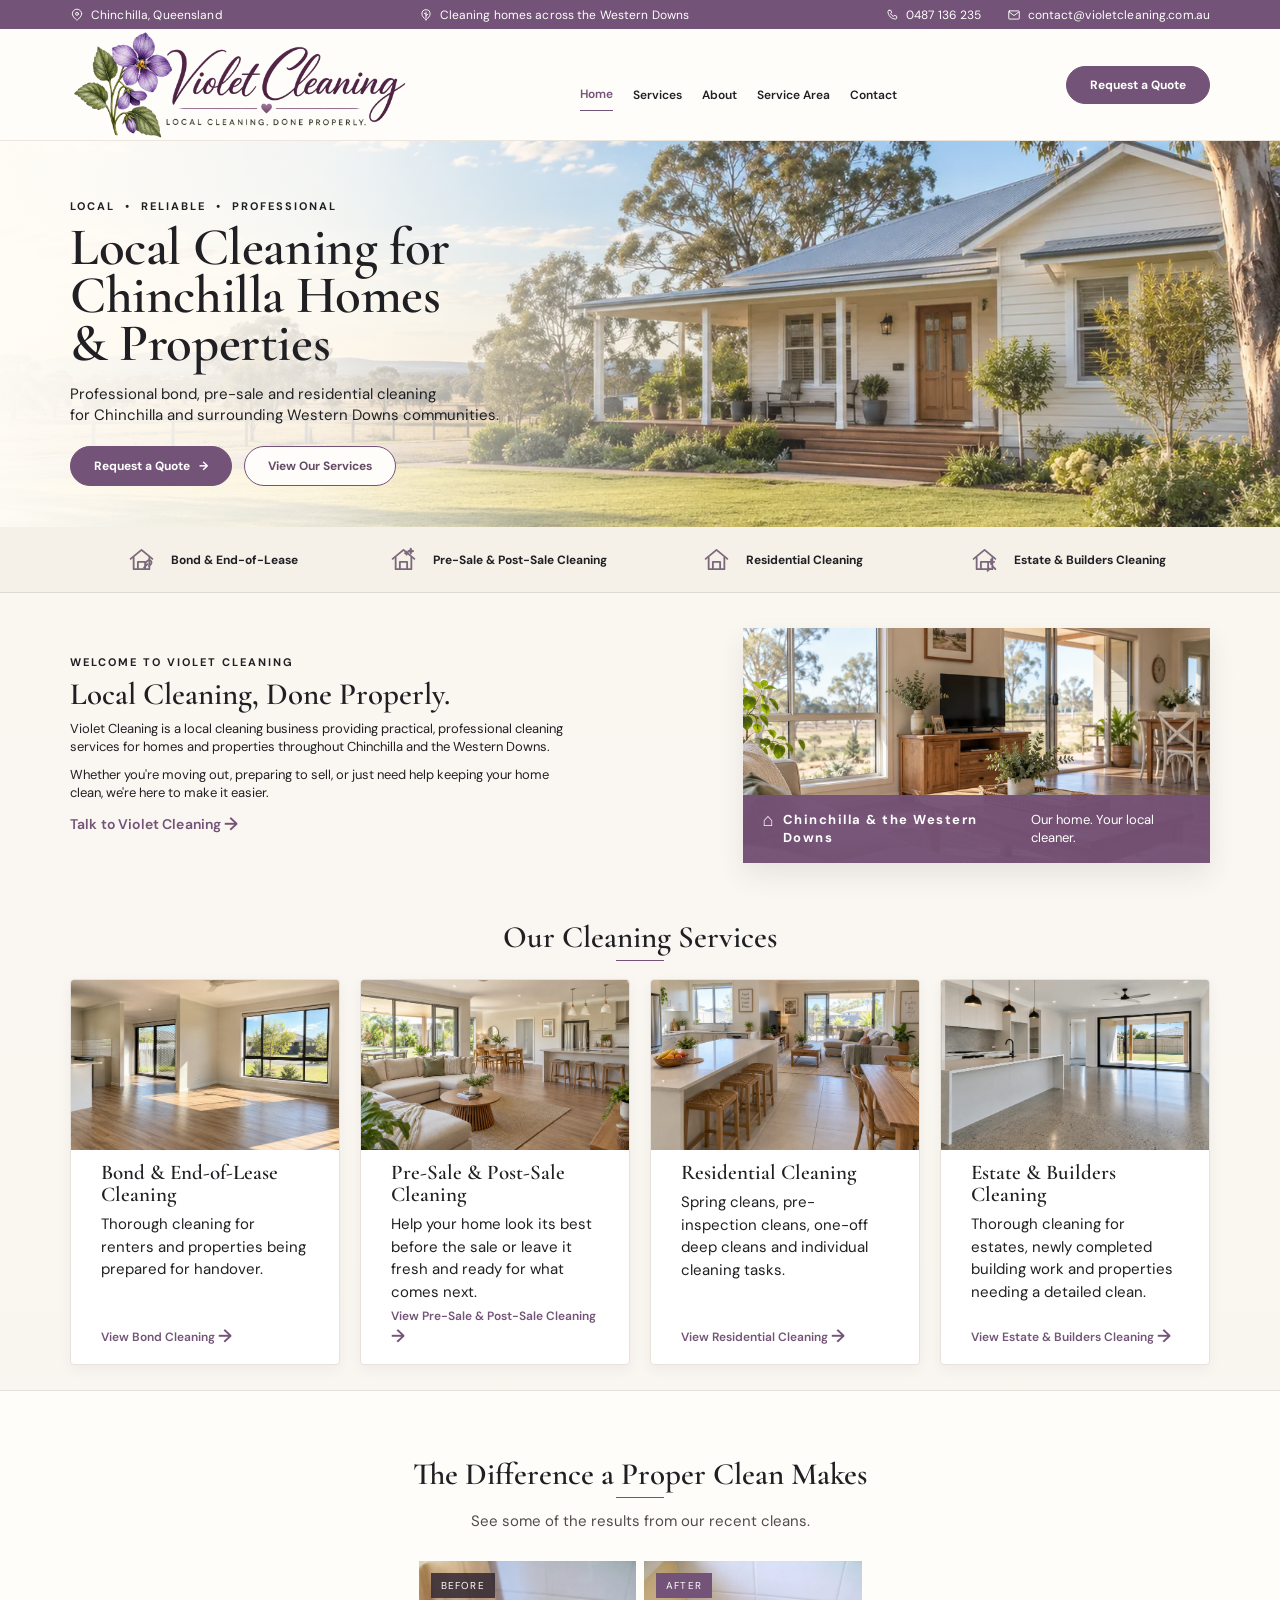
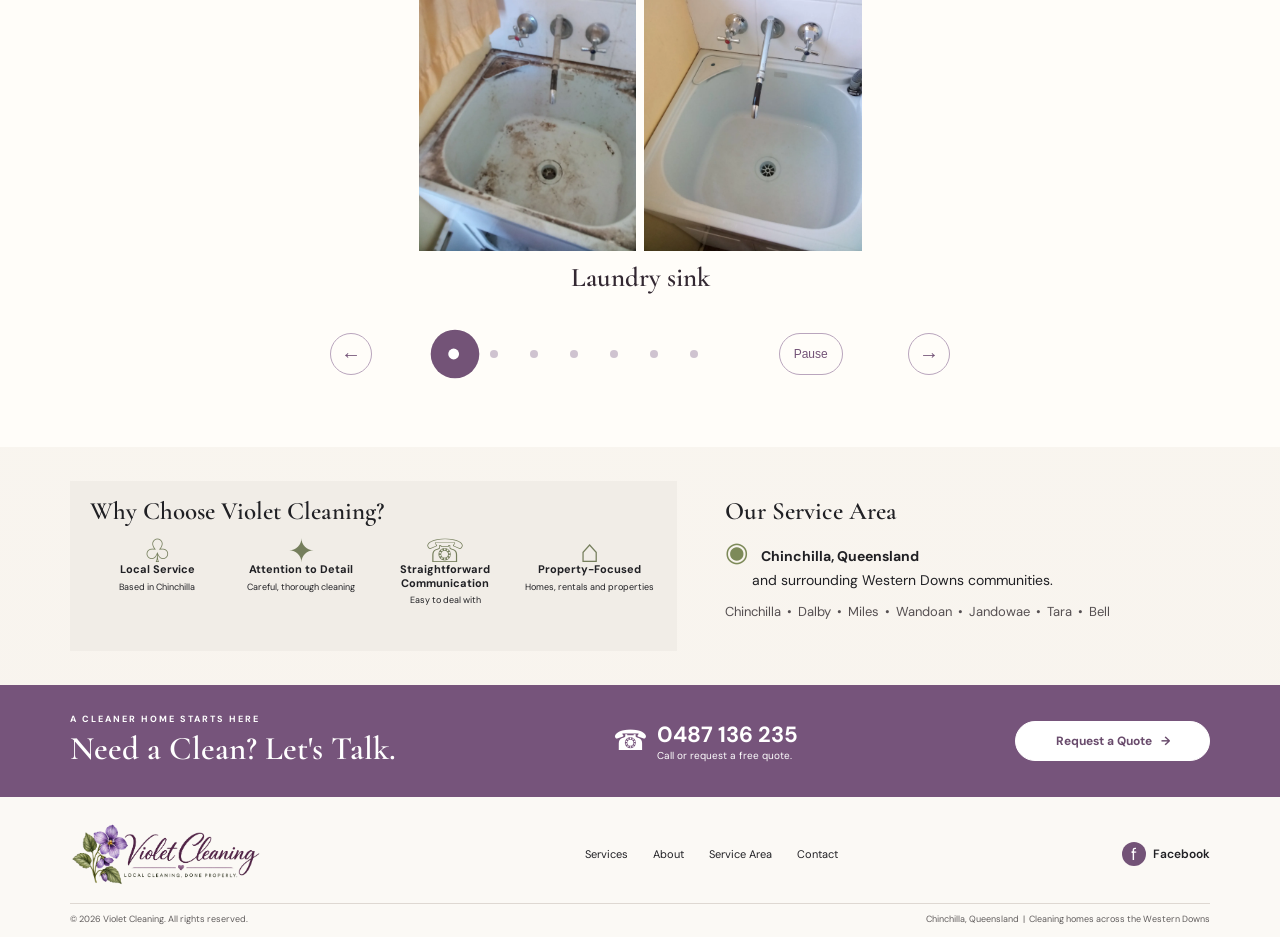
==== index.html @ fcc9d330 "refactor: clean up shared CSS and normalize navigation" ====
<!doctype html>
<html lang="en">
<head>
  <meta charset="UTF-8">
  <meta name="viewport" content="width=device-width, initial-scale=1.0">
  <meta name="description" content="Violet Cleaning provides practical, professional cleaning for homes and properties throughout Chinchilla and the Western Downs.">
  <title>Violet Cleaning | Local Cleaning, Done Properly</title>
  <meta property="og:type" content="website">
  <meta property="og:title" content="Violet Cleaning | Local Cleaning, Done Properly">
  <meta property="og:description" content="Violet Cleaning provides practical, professional cleaning for homes and properties throughout Chinchilla and the Western Downs.">
  <link rel="canonical" href="https://violetcleaning.com.au/">
  <meta property="og:url" content="https://violetcleaning.com.au/">
  <meta property="og:image" content="https://violetcleaning.com.au/hero-home.webp">
  <meta name="twitter:card" content="summary_large_image">
  <meta name="twitter:title" content="Violet Cleaning | Local Cleaning, Done Properly">
  <meta name="twitter:description" content="Violet Cleaning provides practical, professional cleaning for homes and properties throughout Chinchilla and the Western Downs.">
  <meta name="twitter:image" content="https://violetcleaning.com.au/hero-home.webp">
  <link rel="icon" href="favicon.ico?v=1" sizes="any">
  <link rel="icon" type="image/png" sizes="32x32" href="favicon-32x32.png?v=1">
  <link rel="icon" type="image/png" sizes="16x16" href="favicon-16x16.png?v=1">
  <link rel="apple-touch-icon" sizes="180x180" href="apple-touch-icon.png?v=1">
  <link rel="manifest" href="site.webmanifest?v=1">
  <meta name="theme-color" content="#735377">
  <link rel="preconnect" href="https://fonts.googleapis.com">
  <link rel="preconnect" href="https://fonts.gstatic.com" crossorigin>
  <link href="https://fonts.googleapis.com/css2?family=Cormorant+Garamond:wght@600&family=DM+Sans:wght@400;500;600;700&display=swap" rel="stylesheet">
  <link rel="preload" as="image" href="hero-home.webp" type="image/webp" fetchpriority="high">
  <link rel="stylesheet" href="style.css?v=32">
</head>
<body>
  <div class="utility-bar">
    <div class="container utility-inner">
      <span class="utility-item"><svg aria-hidden="true" viewBox="0 0 24 24"><path d="M20 10c0 5-8 11-8 11S4 15 4 10a8 8 0 1 1 16 0Z"/><circle cx="12" cy="10" r="2.5"/></svg>Chinchilla, Queensland</span>
      <span class="utility-middle utility-item"><svg aria-hidden="true" viewBox="0 0 24 24"><path d="M12 20c-4-3-7-6-7-10a7 7 0 0 1 14 0c0 4-3 7-7 10Z"/><path d="M12 17V7M12 11 9 9M12 13l3-2"/></svg>Cleaning homes across the Western Downs</span>
      <div class="utility-contact"><a class="utility-item" href="tel:0487136235"><svg aria-hidden="true" viewBox="0 0 24 24"><path d="M7 4h3l1.5 4-2 1.5a14 14 0 0 0 5 5l1.5-2 4 1.5v3c0 1-1 2-2 2C10 18 6 14 5 6c0-1 1-2 2-2Z"/></svg>0487 136 235</a><a class="utility-item" href="mailto:contact@violetcleaning.com.au"><svg aria-hidden="true" viewBox="0 0 24 24"><rect x="3" y="5" width="18" height="14" rx="1"/><path d="m4 7 8 6 8-6"/></svg>contact@violetcleaning.com.au</a></div>
    </div>
  </div>

  <header class="site-header">
    <div class="container nav-wrap">
      <a class="brand" href="#top" aria-label="Violet Cleaning home">
        <img class="brand-logo" src="logo.png" alt="Violet Cleaning" width="2172" height="724">
      </a>
      <button class="menu-toggle" aria-label="Open menu" aria-expanded="false">☰</button>
      <nav class="nav-links" aria-label="Main navigation">
        <a class="active" href="#top">Home</a><a href="#services">Services</a><a href="#about">About</a><a href="#area">Service Area</a><a href="#contact">Contact</a>
        <a class="button button-small" href="https://form.jotform.com/262555036762056">Request a Quote</a>
      </nav>
    </div>
  </header>

  <main id="top">
    <section class="hero">
      <div class="hero-image"></div>
      <div class="container hero-content">
        <p class="eyebrow">LOCAL &nbsp;•&nbsp; RELIABLE &nbsp;•&nbsp; PROFESSIONAL</p>
        <h1>Local Cleaning for<br> Chinchilla Homes<br> &amp; Properties</h1>
        <p class="hero-copy">Professional bond, pre-sale and residential cleaning<br class="desktop-only"> for Chinchilla and surrounding Western Downs communities.</p>
        <div class="hero-actions"><a class="button" href="https://form.jotform.com/262555036762056">Request a Quote <span>→</span></a><a class="button button-outline" href="#services">View Our Services</a></div>
      </div>
    </section>

    <section class="service-strip" aria-label="Our specialties">
      <div class="container strip-grid"><span><svg aria-hidden="true" viewBox="0 0 24 24"><path d="M3 11.5 12 4l9 7.5"/><path d="M5.5 10.5V20h13v-9.5M9 20v-6h6v6"/><path d="m15.5 14.5 1.2-1.2a2 2 0 1 1 2.8 2.8l-1.2 1.2m-1.4-1.4-2.8 2.8"/></svg><b>Bond &amp; End-of-Lease</b></span><span><svg aria-hidden="true" viewBox="0 0 24 24"><path d="M3 11.5 12 4l9 7.5"/><path d="M5.5 10.5V20h13v-9.5M9 20v-6h6v6"/><path d="m18 3 .45 1.55L20 5l-1.55.45L18 7l-.45-1.55L16 5l1.55-.45L18 3ZM14.5 5.5l.3.95.95.3-.95.3-.3.95-.3-.95-.95-.3.95-.3.3-.95Z"/></svg><b>Pre-Sale &amp; Post-Sale Cleaning</b></span><span><svg aria-hidden="true" viewBox="0 0 24 24"><path d="M3 11.5 12 4l9 7.5"/><path d="M5.5 10.5V20h13v-9.5M9 20v-6h6v6"/></svg><b>Residential Cleaning</b></span><span><svg aria-hidden="true" viewBox="0 0 24 24"><path d="M3 11.5 12 4l9 7.5"/><path d="M5.5 10.5V20h13v-9.5M9 20v-6h6v6"/><path d="M15 14h5M17.5 12v4M19 18l2 2M16.5 19.5l-2 2"/></svg><b>Estate &amp; Builders Cleaning</b></span></div>
    </section>

    <section class="welcome" id="about">
      <div class="container welcome-grid">
        <div class="welcome-copy"><p class="eyebrow">WELCOME TO VIOLET CLEANING</p><h2>Local Cleaning, Done Properly.</h2><p>Violet Cleaning is a local cleaning business providing practical, professional cleaning services for homes and properties throughout Chinchilla and the Western Downs.</p><p>Whether you're moving out, preparing to sell, or just need help keeping your home clean, we're here to make it easier.</p><a class="text-link" href="#contact">Talk to Violet Cleaning <span>→</span></a></div>
        <div class="welcome-photo"><img src="welcome-home.webp" alt="Warm country home interior" width="1448" height="1086" loading="lazy" decoding="async"><div class="photo-caption"><strong><span class="caption-mark" aria-hidden="true">⌂</span><span>Chinchilla &amp; the Western Downs</span></strong><span>Our home. Your local cleaner.</span></div></div>
      </div>
    </section>

    <section class="services" id="services">
      <div class="container"><div class="section-heading"><h2>Our Cleaning Services</h2><span></span></div><div class="card-grid">
        <article class="service-card" id="bond"><a class="service-card-image" href="bond-cleaning.html"><img src="bond-cleaning.webp" alt="Clean bedroom interior" width="1448" height="1086" loading="lazy" decoding="async"></a><div class="card-body"><h3><a href="bond-cleaning.html">Bond &amp; End-of-Lease<br>Cleaning</a></h3><p>Thorough cleaning for renters and properties being prepared for handover.</p><a class="text-link" href="bond-cleaning.html">View Bond Cleaning <span>→</span></a></div></article>
        <article class="service-card" id="presale"><a class="service-card-image" href="pre-sale-cleaning.html"><img src="presale-cleaning.webp" alt="Bright kitchen interior" width="1448" height="1086" loading="lazy" decoding="async"></a><div class="card-body"><h3><a href="pre-sale-cleaning.html">Pre-Sale &amp; Post-Sale Cleaning</a></h3><p>Help your home look its best before the sale or leave it fresh and ready for what comes next.</p><a class="text-link" href="pre-sale-cleaning.html">View Pre-Sale &amp; Post-Sale Cleaning <span>→</span></a></div></article>
        <article class="service-card"><a class="service-card-image" href="residential-cleaning.html"><img src="residential-cleaning.webp" alt="Clean bathroom interior" width="1448" height="1086" loading="lazy" decoding="async"></a><div class="card-body"><h3><a href="residential-cleaning.html">Residential Cleaning</a></h3><p>Spring cleans, pre-inspection cleans, one-off deep cleans and individual cleaning tasks.</p><a class="text-link" href="residential-cleaning.html">View Residential Cleaning <span>→</span></a></div></article>
        <article class="service-card"><a class="service-card-image" href="estate-builders-cleaning.html"><img src="estate-builders-cleaning.webp" alt="Completed property exterior" width="1536" height="1024" loading="lazy" decoding="async"></a><div class="card-body"><h3><a href="estate-builders-cleaning.html">Estate &amp; Builders Cleaning</a></h3><p>Thorough cleaning for estates, newly completed building work and properties needing a detailed clean.</p><a class="text-link" href="estate-builders-cleaning.html">View Estate &amp; Builders Cleaning <span>→</span></a></div></article>
      </div></div>
    </section>

    <section class="results" id="results">
      <div class="container">
        <div class="section-heading results-heading"><h2>The Difference a Proper Clean Makes</h2><span></span></div>
        <p class="results-intro">See some of the results from our recent cleans.</p>
        <div class="results-carousel" aria-roledescription="carousel" aria-label="Cleaning before and after gallery">
          <div class="results-viewport">
            <div class="results-track">
              <article class="result-slide" id="gallery-slide-1" aria-roledescription="slide" aria-label="1 of 7">
                <div class="result-pair">
                  <figure class="result-photo"><span class="result-label">Before</span><img src="images/before1.webp" alt="Room before a detailed clean" width="1200" height="1600" decoding="async"></figure>
                  <figure class="result-photo"><span class="result-label result-label-after">After</span><img src="images/after1.webp" alt="Room after a detailed clean" width="1200" height="1600" decoding="async"></figure>
                </div>
                <div class="result-slide-caption"><h3>Laundry sink</h3></div>
              </article>
              <article class="result-slide" id="gallery-slide-2" aria-roledescription="slide" aria-label="2 of 7" hidden>
                <div class="result-pair">
                  <figure class="result-photo"><span class="result-label">Before</span><img src="images/before2.webp" alt="Room before a detailed clean" width="1200" height="1600" decoding="async"></figure>
                  <figure class="result-photo"><span class="result-label result-label-after">After</span><img src="images/after2.webp" alt="Room after a detailed clean" width="1200" height="1600" decoding="async"></figure>
                </div>
                <div class="result-slide-caption"><h3>Vinyl floor</h3></div>
              </article>
              <article class="result-slide" id="gallery-slide-3" aria-roledescription="slide" aria-label="3 of 7" hidden>
                <div class="result-pair">
                  <figure class="result-photo"><span class="result-label">Before</span><img src="images/before3.webp" alt="Property before a detailed clean" width="1200" height="1600" decoding="async"></figure>
                  <figure class="result-photo"><span class="result-label result-label-after">After</span><img src="images/after3.webp" alt="Property after a detailed clean" width="1200" height="1600" decoding="async"></figure>
                </div>
                <div class="result-slide-caption"><h3>Fridge space</h3></div>
              </article>
              <article class="result-slide" id="gallery-slide-4" aria-roledescription="slide" aria-label="4 of 7" hidden>
                <div class="result-pair">
                  <figure class="result-photo"><span class="result-label">Before</span><img src="images/before4.webp" alt="Property before a detailed clean" width="1200" height="1600" decoding="async"></figure>
                  <figure class="result-photo"><span class="result-label result-label-after">After</span><img src="images/after4.webp" alt="Property after a detailed clean" width="1200" height="1600" decoding="async"></figure>
                </div>
                <div class="result-slide-caption"><h3>Oven clean</h3></div>
              </article>
              <article class="result-slide" id="gallery-slide-5" aria-roledescription="slide" aria-label="5 of 7" hidden>
                <div class="result-pair">
                  <figure class="result-photo"><span class="result-label">Before</span><img src="images/before9.webp" alt="Room before a detailed clean" width="1200" height="1600" decoding="async"></figure>
                  <figure class="result-photo"><span class="result-label result-label-after">After</span><img src="images/after9.webp" alt="Room after a detailed clean" width="1200" height="1600" decoding="async"></figure>
                </div>
                <div class="result-slide-caption"><h3>Toilet clean</h3></div>
              </article>
              <article class="result-slide" id="gallery-slide-6" aria-roledescription="slide" aria-label="6 of 7" hidden>
                <div class="result-pair">
                  <figure class="result-photo"><span class="result-label">Before</span><img src="images/before10.webp" alt="Property before a detailed clean" width="1200" height="1600" decoding="async"></figure>
                  <figure class="result-photo"><span class="result-label result-label-after">After</span><img src="images/after10.webp" alt="Property after a detailed clean" width="1200" height="1600" decoding="async"></figure>
                </div>
                <div class="result-slide-caption"><h3>Fan clean</h3></div>
              </article>
              <article class="result-slide" id="gallery-slide-7" aria-roledescription="slide" aria-label="7 of 7" hidden>
                <div class="result-pair">
                  <figure class="result-photo"><span class="result-label">Before</span><img src="images/before11.webp" alt="Property before a detailed clean" width="1200" height="1600" decoding="async"></figure>
                  <figure class="result-photo"><span class="result-label result-label-after">After</span><img src="images/after11.webp" alt="Property after a detailed clean" width="1200" height="1600" decoding="async"></figure>
                </div>
                <div class="result-slide-caption"><h3>Bedroom door</h3></div>
              </article>
            </div>
          </div>
          <div class="results-controls">
            <button class="carousel-button carousel-prev" type="button" aria-label="Previous gallery slide">←</button>
            <div class="carousel-dots" aria-label="Choose gallery slide">
              <button class="carousel-dot is-active" type="button" aria-controls="gallery-slide-1" aria-label="Show slide 1"></button>
              <button class="carousel-dot" type="button" aria-controls="gallery-slide-2" aria-label="Show slide 2"></button>
              <button class="carousel-dot" type="button" aria-controls="gallery-slide-3" aria-label="Show slide 3"></button>
              <button class="carousel-dot" type="button" aria-controls="gallery-slide-4" aria-label="Show slide 4"></button>
              <button class="carousel-dot" type="button" aria-controls="gallery-slide-5" aria-label="Show slide 5"></button>
              <button class="carousel-dot" type="button" aria-controls="gallery-slide-6" aria-label="Show slide 6"></button>
              <button class="carousel-dot" type="button" aria-controls="gallery-slide-7" aria-label="Show slide 7"></button>
            </div>
            <button class="carousel-button carousel-pause" type="button" aria-label="Pause slideshow" aria-pressed="false">Pause</button>
            <button class="carousel-button carousel-next" type="button" aria-label="Next gallery slide">→</button>
          </div>
        </div>
      </div>
    </section>

    <section class="reasons" id="area"><div class="container reasons-grid"><div class="reason-box"><h2>Why Choose Violet Cleaning?</h2><div class="reason-items"><div><span>♧</span><b>Local Service</b><small>Based in Chinchilla</small></div><div><span>✦</span><b>Attention to Detail</b><small>Careful, thorough cleaning</small></div><div><span>☏</span><b>Straightforward<br>Communication</b><small>Easy to deal with</small></div><div><span>⌂</span><b>Property-Focused</b><small>Homes, rentals and properties</small></div></div></div><div class="area-box"><h2>Our Service Area</h2><p class="area-title">◉ &nbsp; <b>Chinchilla, Queensland</b><br><span>and surrounding Western Downs communities.</span></p><p class="towns">Chinchilla &nbsp;•&nbsp; Dalby &nbsp;•&nbsp; Miles &nbsp;•&nbsp; Wandoan &nbsp;•&nbsp; Jandowae &nbsp;•&nbsp; Tara &nbsp;•&nbsp; Bell</p></div></div></section>

    <section class="cta" id="contact"><div class="container cta-inner"><div><p class="eyebrow">A CLEANER HOME STARTS HERE</p><h2>Need a Clean? Let's Talk.</h2></div><a class="cta-phone" href="tel:0487136235">☎ <span><b>0487 136 235</b><small>Call or request a free quote.</small></span></a><a class="button button-light" href="https://form.jotform.com/262555036762056">Request a Quote &nbsp; →</a></div></section>
  </main>

  <footer><div class="container footer-inner"><a class="brand" href="#top"><img class="brand-logo" src="logo.png" alt="Violet Cleaning" width="2172" height="724"></a><div class="footer-links"><a href="#services">Services</a><a href="#about">About</a><a href="#area">Service Area</a><a href="#contact">Contact</a></div><a class="social" href="https://www.facebook.com/VioletCleaningQLD" target="_blank" rel="noopener noreferrer" aria-label="Facebook"><span aria-hidden="true">f</span><span>Facebook</span></a></div><div class="container copyright">© 2026 Violet Cleaning. All rights reserved.<span>Chinchilla, Queensland &nbsp;|&nbsp; Cleaning homes across the Western Downs</span></div></footer>
  <script src="script.js?v=32"></script>
  <script type="application/ld+json">
  {"@context":"https://schema.org","@type":"LocalBusiness","name":"Violet Cleaning","url":"https://violetcleaning.com.au/","telephone":"0487 136 235","email":"contact@violetcleaning.com.au","areaServed":["Chinchilla","Western Downs"],"sameAs":["https://www.facebook.com/VioletCleaningQLD"]}
  </script>
</body>
</html>
---- style.css ----
/* Refinement pass: keep the existing layout, but give its controls a clearer visual system. */
			.utility-item{display:inline-flex;align-items:center;gap:7px}.utility-item svg{width:14px;height:14px;fill:none;stroke:currentColor;stroke-width:1.6;stroke-linecap:round;stroke-linejoin:round;flex:none}.utility-contact{align-items:center}.service-strip{background:#f6f1e8}.strip-grid{height:68px}.strip-grid span{gap:12px}.strip-grid span svg{width:29px;height:29px;fill:none;stroke:#7b687d;stroke-width:1.45;stroke-linecap:round;stroke-linejoin:round;flex:none}.strip-grid span b{font-size:12px}.nav-links{margin-left:-18px;gap:20px}.nav-links a:not(.button){padding-left:2px;padding-right:2px}.hero-content{padding-top:55px}.hero h1{line-height:.91;margin-bottom:16px}.hero-copy{margin-bottom:20px}.hero-actions{gap:12px}.hero-actions .button,.nav-links .button-small{background:var(--plum);border-color:var(--plum);border-radius:30px}.hero-actions .button:hover,.nav-links .button-small:hover{background:#5f4263;color:#fff}.button{transition:transform .2s ease,background .2s ease,box-shadow .2s ease}.button:hover{transform:translateY(-1px);box-shadow:0 5px 12px #7353772e}
			@media(max-width:900px){.nav-links{margin-left:0;gap:0}.hero-content{padding-top:43px}.hero h1{line-height:.94;margin-bottom:15px}.hero-copy{margin-bottom:18px}.strip-grid{height:auto;padding:15px 0;gap:16px}.strip-grid span{gap:10px}.strip-grid span svg{width:27px;height:27px}}
			@media(max-width:480px){.utility-item svg{width:13px;height:13px}.strip-grid span svg{width:26px;height:26px}.strip-grid span b{font-size:11px}.hero-actions{flex-wrap:wrap}.hero-actions .button{min-height:44px}.hero-content{padding-top:40px}}
			.hero-image{background-image:linear-gradient(90deg,rgba(255,252,246,.98) 0%,rgba(255,252,246,.86) 33%,rgba(255,252,246,.12) 70%),url('hero-home.webp')!important}
			@media(max-width:900px){.hero-image{background-image:linear-gradient(180deg,rgba(255,252,246,.98) 0%,rgba(255,252,246,.72) 48%,rgba(255,252,246,.05) 90%),url('hero-home.webp')!important}}
		.brand-logo{display:block;width:340px;height:auto;max-height:none;object-fit:contain;object-position:left center}
		.site-header{height:126px!important}
		.footer-inner .brand-logo{width:190px;max-height:56px}
		@media(max-width:900px){.brand-logo{width:280px}.site-header{height:106px!important}.nav-links{top:106px!important}}
		@media(max-width:480px){.brand-logo{width:225px}.site-header{height:86px!important}.nav-links{top:86px!important}.footer-inner .brand-logo{width:165px}}
	.button:hover{color:#fff;background:#5f4263}
	.button.button-outline:hover{color:#654b67!important;background:#fff!important;border-color:#735377!important}
	.button.button-light:hover{color:#5f4263;background:#f3edf4;border-color:#f3edf4}
:root{--plum:#735377;--deep:#332832;--ink:#202024;--paper:#fbf8f3;--line:#ded8d2;--serif:'Cormorant Garamond',Georgia,serif;--sans:'DM Sans',Arial,sans-serif}*{box-sizing:border-box}html{scroll-behavior:smooth}body{margin:0;color:var(--ink);background:linear-gradient(180deg,#fbf8f3 0%,#f8f4ee 100%);font-family:var(--sans);font-size:15px}a{color:inherit;text-decoration:none}.container{width:min(1140px,calc(100% - 72px));margin:auto}.utility-bar{background:var(--plum);color:#fff;font-size:12px;letter-spacing:.01em}.utility-inner{height:29px;display:flex;align-items:center;justify-content:space-between}.utility-contact{display:flex;gap:25px}.site-header{height:73px;background:rgba(255,253,249,.97);position:relative;z-index:3;border-bottom:1px solid #ece5de}.nav-wrap{height:100%;display:flex;align-items:center;justify-content:space-between}.brand{display:flex;align-items:center;gap:10px}.brand strong{display:block;font:600 30px var(--serif);line-height:.85;white-space:nowrap}.brand small{display:block;font-size:8px;letter-spacing:1.5px;margin-top:8px;color:#5f5b5b}.nav-links{display:flex;align-items:center;gap:25px;font-size:12px;font-weight:600}.nav-links a:not(.button){padding:28px 0 8px}.nav-links .active{border-bottom:1px solid var(--plum);color:var(--plum)}.button{display:inline-flex;align-items:center;justify-content:center;gap:9px;background:var(--plum);border:1px solid var(--plum);border-radius:30px;color:white;font-weight:700;font-size:12px;padding:11px 23px;transition:transform .2s,background .2s,box-shadow .2s}.button:hover{transform:translateY(-2px);background:#5f4263;box-shadow:0 7px 18px #73537738}.button-small{padding:10px 23px!important;margin-left:3px}.button-outline{background:transparent;color:#654b67}.button-light{background:#fff;color:#694b6c;border-color:#fff}.menu-toggle{display:none;background:none;border:0;font-size:24px}.hero{height:386px;position:relative;overflow:hidden}.hero-image{position:absolute;inset:0;background:linear-gradient(90deg,rgba(255,252,246,.98) 0%,rgba(255,252,246,.86) 33%,rgba(255,252,246,.12) 70%),url('https://images.unsplash.com/photo-1600585154340-be6161a56a0c?auto=format&fit=crop&w=1800&q=90') center 57%/cover}.hero-content{position:relative;padding-top:58px}.eyebrow{font-weight:700;letter-spacing:2px;font-size:11px;margin:0 0 10px}.hero h1{font:600 57px/.95 var(--serif);margin:0 0 14px;letter-spacing:-.4px}.hero-copy{font-size:15px;line-height:1.4;margin:0 0 18px}.hero-actions{display:flex;gap:11px}.service-strip{background:#f2eee8;box-shadow:0 1px 0 #ded8d2}.strip-grid{height:65px;display:grid;grid-template-columns:repeat(4,1fr);align-items:center}.strip-grid span{display:flex;gap:15px;align-items:center;justify-content:center;font-size:12px}.strip-grid span:first-letter{font-size:25px}.welcome{padding:36px 0 19px}.welcome-grid{display:grid;grid-template-columns:75px 1fr 43%;gap:22px;align-items:center}.welcome-copy{max-width:500px}.welcome h2,.section-heading h2,.reasons h2{font:600 31px/1 var(--serif);margin:0 0 10px}.welcome-copy p:not(.eyebrow){line-height:1.4;margin:0 0 10px;font-size:13px}.text-link{font-size:12px;color:var(--plum);font-weight:600}.text-link span{font-size:18px;vertical-align:-1px}.welcome-photo{height:235px;position:relative;overflow:hidden;box-shadow:0 12px 25px #33283218}.welcome-photo img{width:100%;height:100%;object-fit:cover;transition:transform .6s}.welcome-photo:hover img{transform:scale(1.04)}.photo-caption{position:absolute;bottom:0;left:0;right:0;background:rgba(116,82,119,.95);color:white;padding:13px 25px;display:flex;align-items:center;gap:25px}.photo-caption strong{font-size:14px;letter-spacing:1.5px}.photo-caption span{font-size:12px}.services{padding:5px 0 25px}.section-heading{text-align:center;margin:0 0 18px}.section-heading h2{margin:0}.section-heading span{display:block;width:48px;height:1px;background:var(--plum);margin:7px auto}.card-grid{display:grid;grid-template-columns:repeat(3,1fr);gap:16px}.service-card{background:#fff;border:1px solid #e8e2dc;box-shadow:0 5px 14px #3328320d;border-radius:4px;overflow:hidden;transition:transform .25s,box-shadow .25s}.service-card:hover{transform:translateY(-5px);box-shadow:0 14px 26px #3328321c}.service-card img{width:100%;height:112px;object-fit:cover;display:block;transition:transform .5s}.service-card:hover img{transform:scale(1.04)}.card-body{padding:12px 30px 16px}.service-card h3{font:600 21px/1.05 var(--serif);margin:0 0 7px}.service-card p{font-size:12px;line-height:1.3;min-height:31px;margin:0 0 5px}.reasons{padding:22px 0}.reasons-grid{display:grid;grid-template-columns:1.2fr 1fr;gap:28px}.reason-box,.area-box{background:#f1ede7;padding:18px 20px}.reasons h2{font-size:25px}.reason-items{display:grid;grid-template-columns:repeat(4,1fr);text-align:center;gap:10px}.reason-items span{display:block;color:#757e5c;font-size:24px;height:29px}.reason-items b{display:block;font-size:11px;line-height:1.2}.reason-items small{display:block;font-size:9px;margin-top:4px}.area-box{background:transparent}.area-title{font-size:14px;line-height:1.35;margin:0 0 13px}.area-title:first-letter{color:#7d8a59;font-size:27px}.area-title span{margin-left:27px}.towns{font-size:11px;color:#554f51}.cta{background:linear-gradient(90deg,#76547bde,#76547bde),url('https://images.unsplash.com/photo-1490750967868-88aa4486c946?auto=format&fit=crop&w=1600&q=85') center/cover;color:white}.cta-inner{min-height:112px;display:flex;align-items:center;justify-content:space-between;gap:25px}.cta .eyebrow{font-size:9px;margin-bottom:4px}.cta h2{font:600 33px var(--serif);margin:0}.cta-phone{display:flex;align-items:center;gap:9px;font-size:28px}.cta-phone b{display:block;font-size:22px}.cta-phone small{display:block;font-size:10px}.cta .button-light{min-width:195px}footer{background:#fbf9f5;padding:25px 0 12px}.footer-inner{display:flex;align-items:center;justify-content:space-between}.footer-inner .brand strong{font-size:25px}.footer-links{display:flex;gap:25px;font-size:11px}.social{background:#2675d2;color:white;border-radius:50%;font-weight:bold;width:24px;height:24px;text-align:center;padding-top:3px;font-size:17px}.copyright{border-top:1px solid var(--line);margin-top:17px;padding-top:9px;font-size:9px;display:flex;justify-content:space-between;color:#615d5d}
@media(max-width:900px){.container{width:min(100% - 36px,620px)}.utility-middle,.utility-contact a:last-child{display:none}.site-header{height:66px}.nav-links{display:none;position:absolute;top:66px;left:0;right:0;background:#fff;flex-direction:column;align-items:stretch;padding:10px 25px 20px;gap:0;box-shadow:0 5px 10px #0001}.nav-links.open{display:flex}.nav-links a:not(.button){padding:12px 0;border-bottom:1px solid #eee}.nav-links .button{margin-top:12px}.menu-toggle{display:block}.hero{height:480px}.hero-image{background:linear-gradient(180deg,rgba(255,252,246,.98) 0%,rgba(255,252,246,.72) 48%,rgba(255,252,246,.05) 90%),url('https://images.unsplash.com/photo-1600585154340-be6161a56a0c?auto=format&fit=crop&w=1000&q=90') center/cover}.hero-content{padding-top:42px}.hero h1{font-size:48px}.strip-grid{height:auto;grid-template-columns:1fr 1fr;padding:13px 0;gap:14px}.strip-grid span{justify-content:flex-start}.welcome-grid{grid-template-columns:1fr;gap:13px}.welcome-photo{height:230px}.card-grid,.reasons-grid{grid-template-columns:1fr}.reason-items{gap:4px}.cta-inner{padding:20px 0;flex-wrap:wrap}.cta-inner>div:first-child{width:100%}.cta h2{font-size:30px}.footer-inner{align-items:flex-start;gap:20px;flex-wrap:wrap}.footer-links{order:3;width:100%;flex-wrap:wrap;gap:13px}.copyright{display:block;line-height:1.8}.copyright span{display:block}.desktop-only{display:none}}
	
	.button.button-outline:hover{color:#fff;background:#735377;border-color:#735377}
	
@media(max-width:480px){.brand strong{font-size:25px}.hero h1{font-size:43px}.hero{height:500px}.photo-caption{padding:11px 15px;gap:15px}.photo-caption strong{font-size:11px}.service-card img{height:150px}.card-body{padding:12px 20px 15px}.cta-phone{font-size:24px}.cta-phone b{font-size:19px}}
.service-strip{background:#f6f1e8}.nav-links{gap:20px}.hero h1{line-height:.91;margin-bottom:16px}.hero-copy{margin-bottom:20px}.hero-actions{gap:12px}.hero-actions .button,.nav-links .button-small{background:var(--plum);border-color:var(--plum);border-radius:30px}.hero-actions .button:hover,.nav-links .button-small:hover{background:#5f4263;color:#fff}.strip-grid span svg{width:29px;height:29px}

@media(min-width:601px) and (max-width:900px){.hero-image{background-size:auto 125%;background-position:center 20%!important}}
@media(max-width:480px){.strip-grid span svg{width:26px;height:26px}.strip-grid span b{font-size:11px}.hero-actions{flex-wrap:wrap}.hero-actions .button{min-height:44px}.hero-content{padding-top:40px}}
@media(max-width:600px){.hero-image{background-size:auto 150%;background-position:center top!important}}
@media(max-width:340px){.hero h1 br{display:none}}
@media(min-width:901px) and (max-width:1200px){.nav-links{gap:11px;font-size:10px}.nav-links a:not(.button){padding-left:0;padding-right:0}.nav-links .button-small{padding:9px 14px!important}.container{width:calc(100% - 40px)}}
@media(min-width:1101px){.nav-links{position:static;display:grid;grid-template-columns:minmax(0,1fr) repeat(5,max-content) minmax(0,1fr) max-content;align-items:center;gap:20px;flex:1;margin-left:20px;white-space:nowrap}.nav-links a:nth-child(1){grid-column:2}.nav-links a:nth-child(2){grid-column:3}.nav-links a:nth-child(3){grid-column:4}.nav-links a:nth-child(4){grid-column:5}.nav-links a:nth-child(5){grid-column:6}.nav-links .button-small{grid-column:8;margin-left:0}}
@media(min-width:1101px) and (max-width:1200px){.nav-links{gap:11px}}
.hero-actions .button-outline{background:transparent;color:#654b67;border-color:#735377}.hero-actions .button-outline:hover{background:#fff;color:#654b67;border-color:#735377}
@media(min-width:901px){.hero h1{font-size:53px}.hero-image{background-image:linear-gradient(90deg,rgba(255,252,246,.98) 0%,rgba(255,252,246,.84) 25%,rgba(255,252,246,.12) 58%),url('hero-home.webp')!important}.site-header{height:120px!important}}
@media(min-width:901px) and (max-width:1200px){.site-header{height:92px!important}.nav-links{top:92px!important}}
@media(min-width:1201px){.site-header{height:112px!important}}
.welcome{padding-bottom:54px}
.welcome-grid{grid-template-columns:minmax(0,1fr) 41%;gap:42px}
.welcome-photo{overflow:hidden}
.welcome-photo>img{display:block;width:100%;height:100%;object-fit:cover;object-position:center}
.photo-caption{padding:16px 20px;gap:18px}
.photo-caption strong{line-height:1.45}
.photo-caption strong{display:flex;align-items:flex-start;gap:8px;text-transform:none}
.photo-caption .caption-mark{font-size:18px;line-height:1.1;flex:none}
.photo-caption span{font-size:13px;line-height:1.4}
.welcome-copy .text-link{font-size:14px;font-weight:600;letter-spacing:.01em}
@media(max-width:900px){.welcome{padding-bottom:44px}.welcome-grid{grid-template-columns:1fr;gap:13px}.welcome-photo{height:230px}}
@media(max-width:480px){.photo-caption{padding:14px 16px;gap:16px}.photo-caption span{font-size:12px}}
.card-grid{grid-template-columns:repeat(4,minmax(0,1fr));grid-auto-rows:1fr;gap:20px;align-items:stretch}
.service-card{display:flex;flex-direction:column;height:100%;transition:transform .2s,box-shadow .2s}
.service-card:hover{transform:translateY(-2px);box-shadow:0 10px 24px #3328321c}
.service-card-image{display:block;width:100%;height:170px}.service-card-image img{display:block;width:100%;height:100%;object-fit:cover}
.service-card .card-body{display:flex;flex:1;flex-direction:column}
.service-card .card-body p{flex:1}
.service-card .card-body .text-link{margin-top:auto}
.results{padding:68px 0 72px;background:#fffdf9;border-top:1px solid #e7dfda}
.results-heading{margin-bottom:12px}
.results-intro{margin:0 0 28px;color:#514b4e;line-height:1.55;text-align:center}
.results-carousel{max-width:880px;margin:0 auto}
.results-viewport{overflow:hidden;height:350px}
.results-track{display:flex;align-items:flex-start;will-change:transform;transition:transform .65s cubic-bezier(.22,.61,.36,1)}
.result-slide{position:relative;flex:0 0 100%;min-width:0;padding:0 6px}
.result-pair{display:flex;justify-content:center;align-items:flex-start;gap:8px;height:290px}
.result-photo{position:relative;height:290px;max-width:calc(50% - 4px);margin:0;overflow:hidden;background:transparent}
.result-photo img{display:block;width:auto;height:100%;max-width:100%;object-fit:contain;transition:transform .5s ease}
.result-photo:hover img{transform:scale(1.01)}
.result-label{position:absolute;z-index:1;top:12px;left:12px;padding:6px 10px;background:rgba(51,40,50,.85);color:#fff;font-size:10px;letter-spacing:1.2px;text-transform:uppercase}
.result-label-after{background:var(--plum)}
.result-slide-caption{display:flex;align-items:baseline;justify-content:center;gap:18px;padding:13px 16px 12px;text-align:center}
.result-slide-caption h3{font:600 27px/1 var(--serif);color:var(--deep);margin:0}
.result-slide-caption span{color:#665d61;font-size:12px}
.results-controls{display:flex;align-items:center;justify-content:space-between;margin:22px auto 0;max-width:620px;gap:12px}
.carousel-button{display:inline-flex;align-items:center;justify-content:center;width:42px;height:42px;border:1px solid #b9a5bd;border-radius:50%;background:transparent;color:var(--plum);font-size:20px;cursor:pointer;transition:background .2s,color .2s,transform .2s}
.carousel-button:hover,.carousel-button:focus-visible{background:var(--plum);color:#fff;transform:translateY(-1px)}
.carousel-button:focus-visible,.carousel-dot:focus-visible{outline:2px solid var(--plum);outline-offset:3px}
.carousel-dots{display:flex;gap:4px;align-items:center}
.carousel-dot{width:36px;height:36px;padding:13px;border:0;border-radius:50%;background:transparent;cursor:pointer;position:relative}
.carousel-dot::before{content:'';display:block;width:8px;height:8px;border-radius:50%;background:#cfc3d0}
.carousel-dot.is-active{background:var(--plum);transform:scale(1.35)}
.carousel-dot.is-active::before{background:#fff}
.carousel-pause{width:auto;padding:0 14px;border-radius:22px;font-size:12px}
.service-page-hero{background:#f6f1e8;padding:70px 0 68px}.service-page-hero-inner{display:grid;grid-template-columns:minmax(0,1fr) 46%;align-items:center;gap:70px}.service-page-hero h1{font:600 62px/.9 var(--serif);letter-spacing:0;margin:0 0 20px;color:var(--deep)}.service-page-hero p:not(.eyebrow){max-width:510px;line-height:1.55;margin:0 0 25px}.service-page-hero img{display:block;width:100%;height:360px;object-fit:cover}.service-page-content{padding:76px 0}.service-page-grid{display:grid;grid-template-columns:minmax(0,1fr) 33%;gap:100px;align-items:start}.service-page-content h2{font:600 42px/1 var(--serif);margin:0 0 18px;color:var(--deep)}.service-page-content p:not(.eyebrow){max-width:620px;line-height:1.6;margin:0 0 14px}.service-page-note{border-top:1px solid var(--plum);padding-top:16px;display:flex;flex-direction:column;gap:10px;font-size:13px}.service-page-note strong{font:600 25px var(--serif);color:var(--deep);margin-bottom:5px}
.presale-scope-note{font-size:12px!important;line-height:1.5!important;margin:15px 0 0!important;color:#514b4e}
.residential-page .service-page-content{padding-top:62px;padding-bottom:62px}.residential-page .service-info-section{padding-top:54px;padding-bottom:54px}
.service-detail-section{padding:62px 0}.service-detail-soft{background:#f6f1e8}.service-detail-violet{background:#f1eaf2}.service-detail-grid{display:grid;grid-template-columns:minmax(0,1fr) 48%;gap:70px;align-items:start}.service-detail-grid h2,.service-info-section h2{font:600 42px/1 var(--serif);color:var(--deep);margin:0 0 17px}.service-detail-grid p:not(.eyebrow),.service-info-section p:not(.eyebrow){line-height:1.6;max-width:620px;margin:0 0 14px}.service-list{display:grid;grid-template-columns:1fr 1fr;gap:0 28px;margin:0;padding:0;list-style:none;border-top:1px solid #cfc3d0}.service-list li{padding:13px 0;border-bottom:1px solid #cfc3d0;font-size:13px}.service-list li::before{content:'→';color:var(--plum);font-weight:700;margin-right:9px}.service-info-section{padding:64px 0}.service-info-warm{background:#fbf8f3}.service-info-grid{display:grid;grid-template-columns:33% minmax(0,1fr);gap:100px;align-items:start}.service-info-reverse{grid-template-columns:33% minmax(0,1fr)}.service-info-reverse>div:last-child{grid-column:2}.service-info-reverse>.service-page-note{grid-column:1;grid-row:1}.service-detail-intro{max-width:700px;margin-bottom:26px}.service-pill-list{display:flex;flex-wrap:wrap;gap:10px}.service-pill-list span{border:1px solid #b9a5bd;padding:10px 16px;color:var(--deep);font-size:12px}.service-page-cta{margin-top:0}
.bond-page .service-page-content{padding:58px 0}.bond-page .service-detail-section{padding:52px 0}.bond-scope-note{font-size:12px!important;line-height:1.5!important;margin:15px 0 0!important;color:#514b4e}.bond-quote-section{background:#f1eaf2;padding:52px 0}.bond-quote-section h2{margin-bottom:26px}.bond-quote-steps{display:grid;grid-template-columns:repeat(3,1fr);gap:34px;border-top:1px solid #b9a5bd}.bond-quote-steps>div{padding-top:17px}.bond-quote-steps strong{display:block;color:var(--deep);font:600 22px/1.1 var(--serif);margin-bottom:10px}.bond-quote-steps p{font-size:13px;line-height:1.55;margin:0;max-width:280px}.bond-faq-grid{grid-template-columns:repeat(2,1fr);gap:26px 36px}.bond-page .service-page-cta{margin-top:0}
.bond-page .bond-intro-section{padding-top:48px;padding-bottom:48px}
@media(max-width:1100px){.card-grid{grid-template-columns:repeat(2,minmax(0,1fr))}}
@media(max-width:900px){.card-grid{grid-template-columns:1fr}.service-page-hero{padding:48px 0}.service-page-hero-inner{grid-template-columns:1fr;gap:35px}.service-page-hero h1{font-size:52px}.service-page-hero img{height:280px}.service-page-content{padding:48px 0}.service-page-grid,.service-detail-grid,.service-info-grid,.service-info-reverse{grid-template-columns:1fr;gap:35px}.service-info-reverse>div:last-child,.service-info-reverse>.service-page-note{grid-column:auto;grid-row:auto}.service-detail-section,.service-info-section{padding:48px 0}}
@media(max-width:900px){.results{padding:50px 0 54px}.result-pair{max-width:620px}}
@media(max-width:900px){.results-viewport{height:310px}.result-slide{flex-basis:100%;padding:0}.result-pair{height:240px;gap:5px}.result-photo{height:240px}}
@media(max-width:600px){.result-label{top:8px;left:8px;padding:5px 7px;font-size:9px}.result-slide-caption{display:block;padding:10px 12px}.result-slide-caption h3{font-size:24px;margin-bottom:4px}.results-controls{margin-top:18px;flex-wrap:wrap;justify-content:center}.carousel-prev{order:1}.carousel-pause{order:2}.carousel-next{order:3}.carousel-dots{order:4;flex-basis:100%;justify-content:center}}
@media(max-width:900px){.bond-page .service-page-content,.bond-page .service-detail-section,.bond-page .bond-quote-section{padding:42px 0}.bond-quote-steps,.bond-faq-grid{grid-template-columns:1fr;gap:22px}.bond-quote-steps>div{padding-top:14px}.bond-quote-steps strong{font-size:21px}}
@media(prefers-reduced-motion:reduce){html{scroll-behavior:auto}.results-track{transition:none}.carousel-button,.service-card,.result-photo img{transition:none}}
.service-card .card-body p{font-size:15px;line-height:1.5}.bond-faq-grid{grid-template-columns:minmax(0,760px);justify-content:start}.residential-phone-link{text-decoration:underline;text-underline-offset:2px}.hero-actions .button-outline{background:#fffdf9}.nav-links .button-small{white-space:nowrap}
@media(max-width:1100px) and (min-width:901px){.site-header{height:92px!important}.nav-links{display:none;position:absolute;top:92px;left:0;right:0;background:#fff;flex-direction:column;align-items:stretch;padding:10px 25px 20px;gap:0;box-shadow:0 5px 10px #0001}.nav-links.open{display:flex}.nav-links a:not(.button){padding:12px 0;border-bottom:1px solid #eee}.nav-links .button{margin-top:12px}.menu-toggle{display:block}.brand-logo{width:280px}}
@media(max-width:1100px) and (min-width:901px){.menu-toggle{display:block!important}.nav-links{display:none!important}.nav-links.open{display:flex!important}}
@media(max-width:900px){.reason-items{grid-template-columns:repeat(2,minmax(0,1fr));gap:14px}.reason-items b,.reason-items small{font-size:13px;line-height:1.35}.reason-items small{display:block}.bond-faq-grid{grid-template-columns:minmax(0,1fr)}}
.reasons{padding:34px 0}
.reason-items span{font-size:32px;line-height:1.1}
.towns{font-size:13px}
.cta{background:#76547b}
.cta-phone{color:inherit}
.footer-inner .brand-logo{width:230px;max-height:64px}
.social{display:inline-flex;align-items:center;gap:7px;background:transparent;border-radius:0;width:auto;height:auto;padding:0;text-align:left;color:inherit;font-size:12px;font-weight:600}
.social span:first-child{display:inline-flex;align-items:center;justify-content:center;width:24px;height:24px;border-radius:50%;background:var(--plum);color:#fff;font-size:17px;font-weight:400}
@media(max-width:900px){.reasons{padding:34px 0}.cta-inner .button{width:100%}.cta-phone{width:100%}.footer-inner .brand-logo{width:200px;max-height:58px}.social{margin-left:auto}}
@media(max-width:480px){.cta-phone{font-size:24px}.cta-phone b{font-size:20px}.footer-inner .brand-logo{width:200px}}
.strip-grid span svg{stroke-width:1.5}
.service-list-expandable{display:block;grid-template-columns:1fr}
.service-list-expandable details{border-top:1px solid #cfc3d0}
.service-list-expandable details:last-child{border-bottom:1px solid #cfc3d0}
.service-list-expandable summary{position:relative;padding:13px 28px 13px 0;color:var(--deep);cursor:pointer;font-size:13px;list-style:none}
.service-list-expandable summary::-webkit-details-marker{display:none}
.service-list-expandable summary::before{content:'→';color:var(--plum);font-weight:700;margin-right:9px}
.service-list-expandable summary::after{content:'+';position:absolute;right:0;top:9px;color:var(--plum);font-size:20px;font-weight:400}
.service-list-expandable details[open] summary::after{content:'−'}
.service-list-expandable details p{margin:0;padding:0 28px 14px 24px;color:#514b4e;font-size:13px;line-height:1.55}
.presale-scope-section .service-detail-grid{align-items:start}
.presale-scope-section .service-list-expandable{display:block}
.presale-scope-section .service-list-expandable details{width:100%}
.presale-scope-section .service-list-expandable summary{padding-right:42px;line-height:1.4}
.presale-scope-section .service-list-expandable summary::before{content:'\2192'}
.presale-scope-section .service-list-expandable details p{padding-right:42px}
.presale-scope-section .service-list-expandable summary:focus-visible{outline:2px solid var(--plum);outline-offset:3px}
.residential-services-section .service-detail-grid{align-items:start}
.residential-services-section .service-list-expandable{display:block}
.residential-services-section .service-list-expandable details{width:100%}
.residential-services-section .service-list-expandable summary{padding-right:42px;line-height:1.4}
.residential-services-section .service-list-expandable summary:focus-visible{outline:2px solid var(--plum);outline-offset:3px}
.residential-services-section .service-list-expandable details p{padding-right:42px}
.estate-services-section .service-detail-grid{align-items:start}
.estate-services-section .service-list-expandable{display:block}
.estate-services-section .service-list-expandable details{width:100%}
.estate-services-section .service-list-expandable summary{padding-right:42px;line-height:1.4}
.estate-services-section .service-list-expandable summary::before{content:'\2192'}
.estate-services-section .service-list-expandable summary:focus-visible{outline:2px solid var(--plum);outline-offset:3px}
.estate-services-section .service-list-expandable details p{padding-right:42px}
@media(min-width:901px){.service-list-expandable{display:grid;grid-template-columns:1fr 1fr;column-gap:28px}.service-list-expandable details,.service-list-expandable details:last-child{border-bottom:1px solid #cfc3d0}}
@media(min-width:901px){.service-detail-grid{align-items:center}}
.bond-checklist-grid{align-items:start}
.bond-checklist .checklist{display:grid;gap:7px;margin:0;padding:0 0 14px 24px;list-style:none}
.bond-checklist .checklist li{position:relative;color:#514b4e;font-size:12px;line-height:1.45}
.bond-checklist .checklist li::before{content:'✓';position:absolute;left:-19px;color:var(--plum);font-weight:700}
.bond-checklist details>p{padding-left:24px}
.bond-checklist-download{display:flex;align-items:center;justify-content:space-between;gap:18px;margin-top:22px;padding-top:14px;border-top:1px solid #b9a5bd;color:#514b4e;font-size:13px}
.bond-checklist-download strong{font-weight:500}
.bond-checklist-download a{color:var(--plum);font-weight:600;text-decoration:none;white-space:nowrap}
.bond-checklist-download a span{font-size:16px;margin-left:4px}
.bond-prep-note{margin-top:34px;border-top:1px solid #b9a5bd;padding-top:16px}
.bond-prep-note h3{font:600 25px/1.1 var(--serif);color:var(--deep);margin:0 0 12px}
.bond-prep-note ul{display:grid;gap:8px;margin:0;padding:0;list-style:none}
.bond-prep-note li{position:relative;padding-left:20px;color:#514b4e;font-size:13px;line-height:1.5}
.bond-prep-note li::before{content:'✓';position:absolute;left:0;color:var(--plum);font-weight:700}
.bond-exclusions{margin-top:28px;border-top:1px solid #b9a5bd;padding-top:16px}
.bond-exclusions details{border-bottom:1px solid #cfc3d0}
.bond-exclusions summary{position:relative;padding:0 28px 14px 24px;color:var(--deep);cursor:pointer;font:600 25px/1.1 var(--serif);list-style:none}
.bond-exclusions summary::-webkit-details-marker{display:none}
.bond-exclusions summary::before{content:'→';position:absolute;left:0;top:2px;color:var(--plum);font:700 13px/1 var(--sans)}
.bond-exclusions summary::after{content:'+';position:absolute;right:0;top:-2px;color:var(--plum);font:400 20px/1 var(--sans)}
.bond-exclusions details[open] summary::after{content:'−'}
.bond-exclusions-content{padding:0 24px 14px}
.bond-exclusions-content p{color:#514b4e;font-size:13px;line-height:1.55;margin:0}
@media(max-width:600px){.bond-checklist-download{display:block}.bond-checklist-download a{display:block;margin-top:6px}}
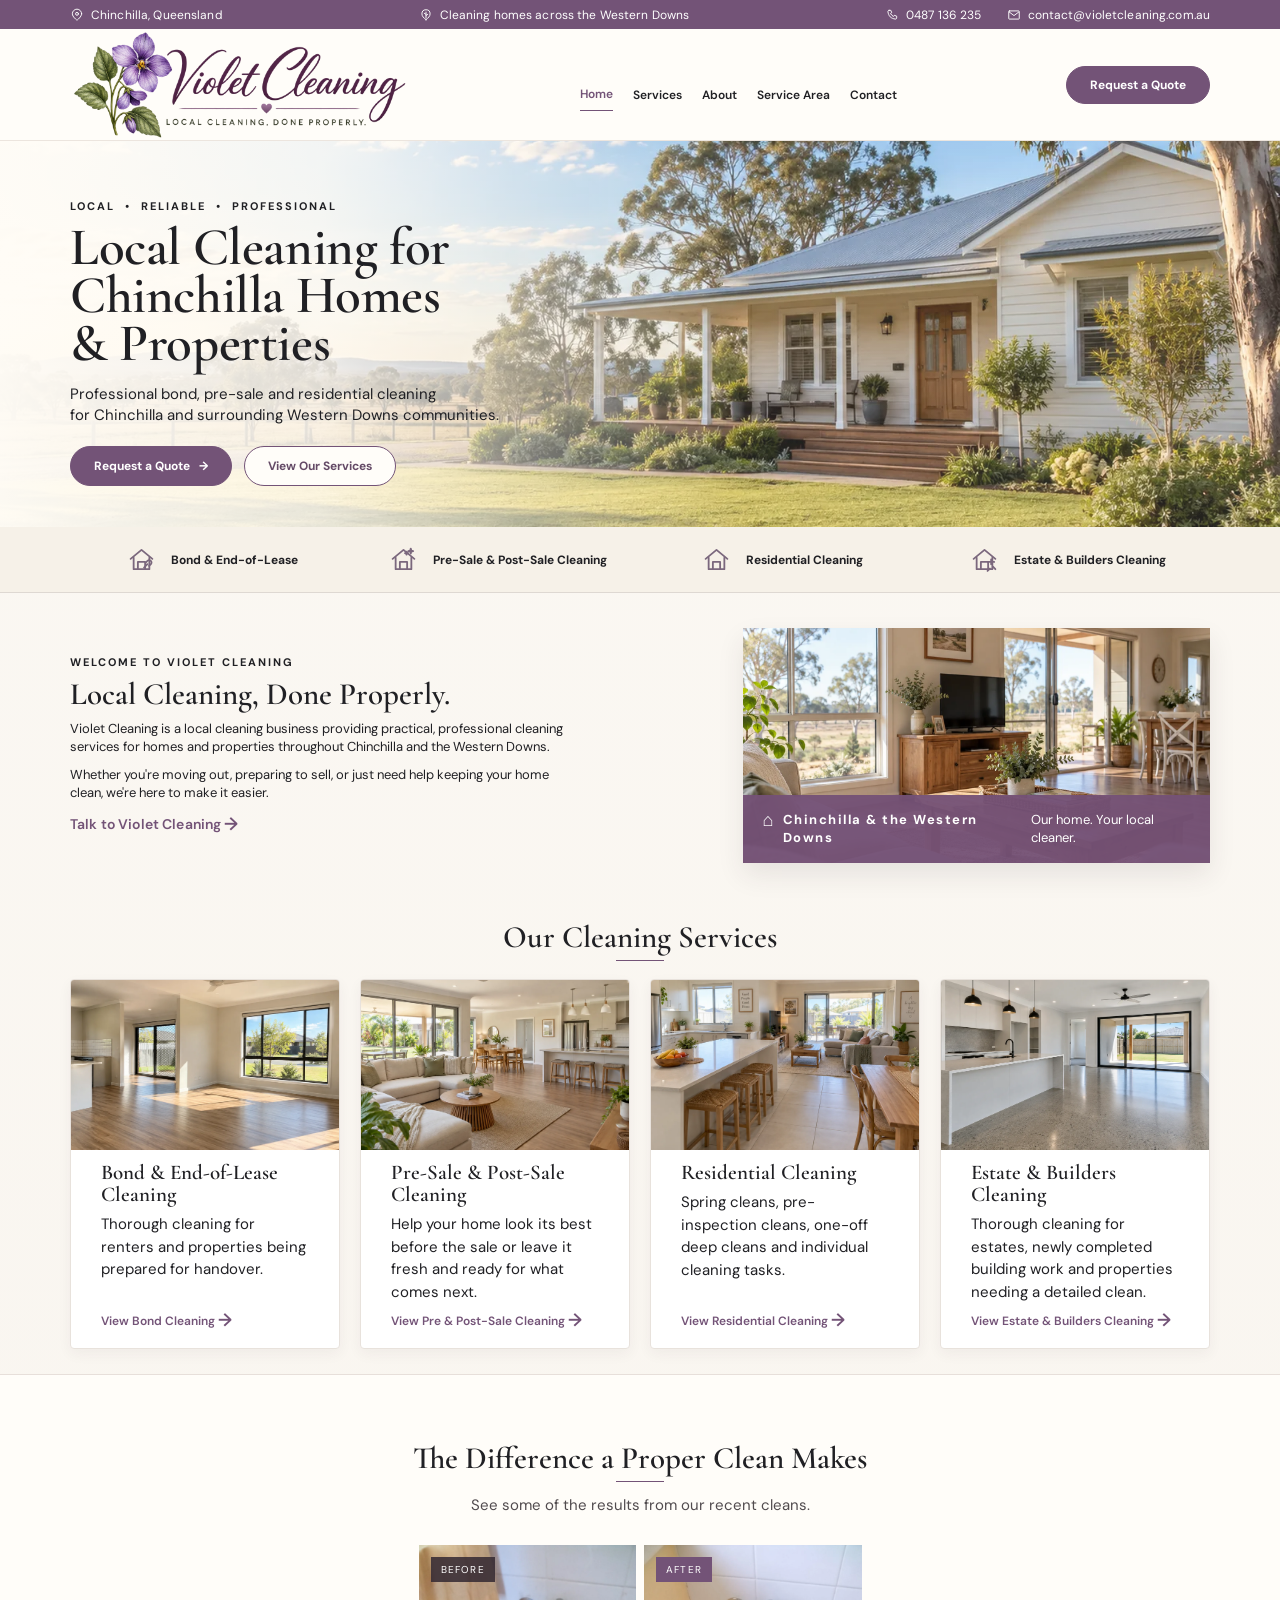
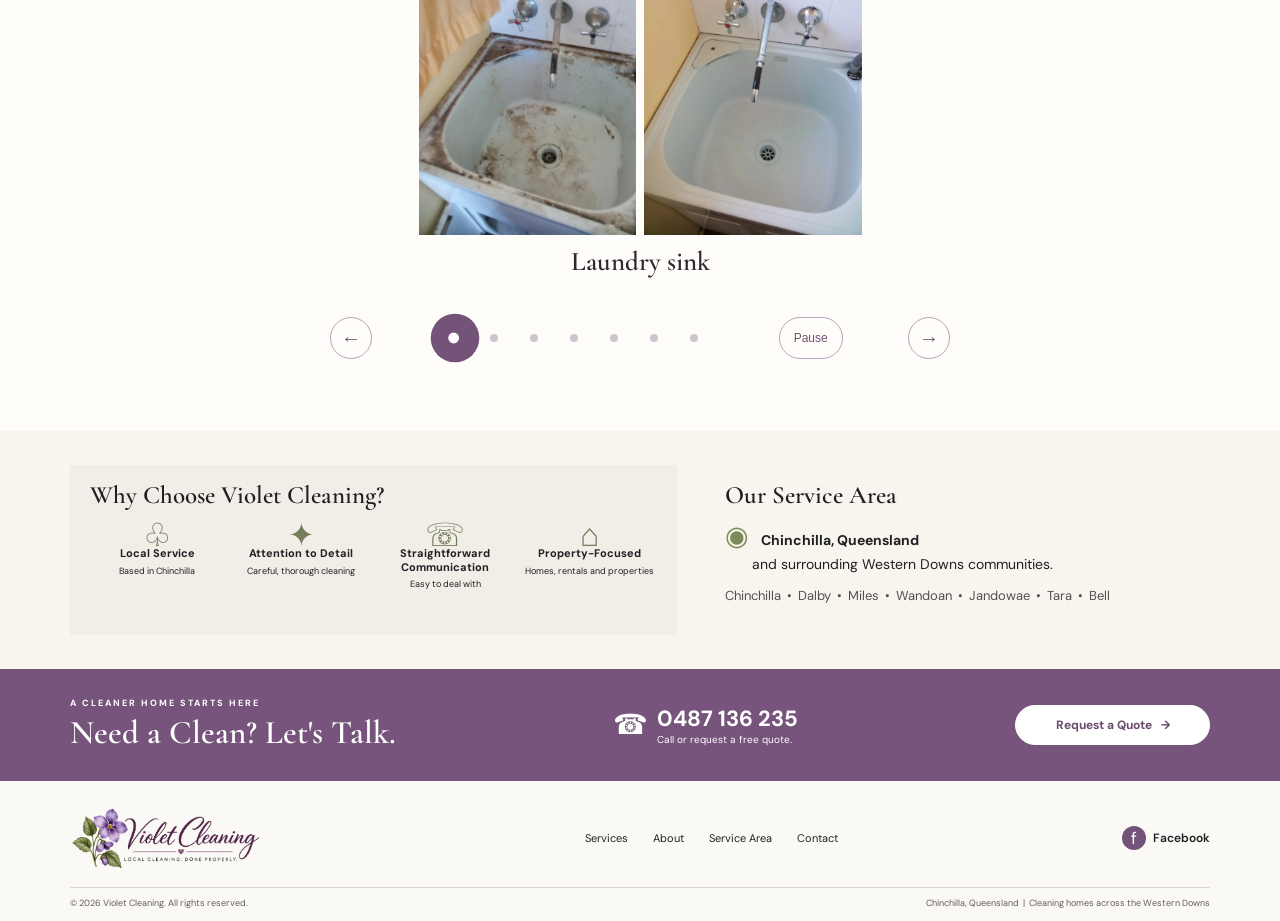
==== commit 9a31631c: "fix: keep pre-sale service link text on one line" ====
--- a/index.html
+++ b/index.html
@@ -74,7 +74,7 @@
     <section class="services" id="services">
       <div class="container"><div class="section-heading"><h2>Our Cleaning Services</h2><span></span></div><div class="card-grid">
         <article class="service-card" id="bond"><a class="service-card-image" href="bond-cleaning.html"><img src="bond-cleaning.webp" alt="Clean bedroom interior" width="1448" height="1086" loading="lazy" decoding="async"></a><div class="card-body"><h3><a href="bond-cleaning.html">Bond &amp; End-of-Lease<br>Cleaning</a></h3><p>Thorough cleaning for renters and properties being prepared for handover.</p><a class="text-link" href="bond-cleaning.html">View Bond Cleaning <span>→</span></a></div></article>
-        <article class="service-card" id="presale"><a class="service-card-image" href="pre-sale-cleaning.html"><img src="presale-cleaning.webp" alt="Bright kitchen interior" width="1448" height="1086" loading="lazy" decoding="async"></a><div class="card-body"><h3><a href="pre-sale-cleaning.html">Pre-Sale &amp; Post-Sale Cleaning</a></h3><p>Help your home look its best before the sale or leave it fresh and ready for what comes next.</p><a class="text-link" href="pre-sale-cleaning.html">View Pre-Sale &amp; Post-Sale Cleaning <span>→</span></a></div></article>
+        <article class="service-card" id="presale"><a class="service-card-image" href="pre-sale-cleaning.html"><img src="presale-cleaning.webp" alt="Bright kitchen interior" width="1448" height="1086" loading="lazy" decoding="async"></a><div class="card-body"><h3><a href="pre-sale-cleaning.html">Pre-Sale &amp; Post-Sale Cleaning</a></h3><p>Help your home look its best before the sale or leave it fresh and ready for what comes next.</p><a class="text-link" href="pre-sale-cleaning.html">View Pre &amp; Post-Sale Cleaning <span>→</span></a></div></article>
         <article class="service-card"><a class="service-card-image" href="residential-cleaning.html"><img src="residential-cleaning.webp" alt="Clean bathroom interior" width="1448" height="1086" loading="lazy" decoding="async"></a><div class="card-body"><h3><a href="residential-cleaning.html">Residential Cleaning</a></h3><p>Spring cleans, pre-inspection cleans, one-off deep cleans and individual cleaning tasks.</p><a class="text-link" href="residential-cleaning.html">View Residential Cleaning <span>→</span></a></div></article>
         <article class="service-card"><a class="service-card-image" href="estate-builders-cleaning.html"><img src="estate-builders-cleaning.webp" alt="Completed property exterior" width="1536" height="1024" loading="lazy" decoding="async"></a><div class="card-body"><h3><a href="estate-builders-cleaning.html">Estate &amp; Builders Cleaning</a></h3><p>Thorough cleaning for estates, newly completed building work and properties needing a detailed clean.</p><a class="text-link" href="estate-builders-cleaning.html">View Estate &amp; Builders Cleaning <span>→</span></a></div></article>
       </div></div>
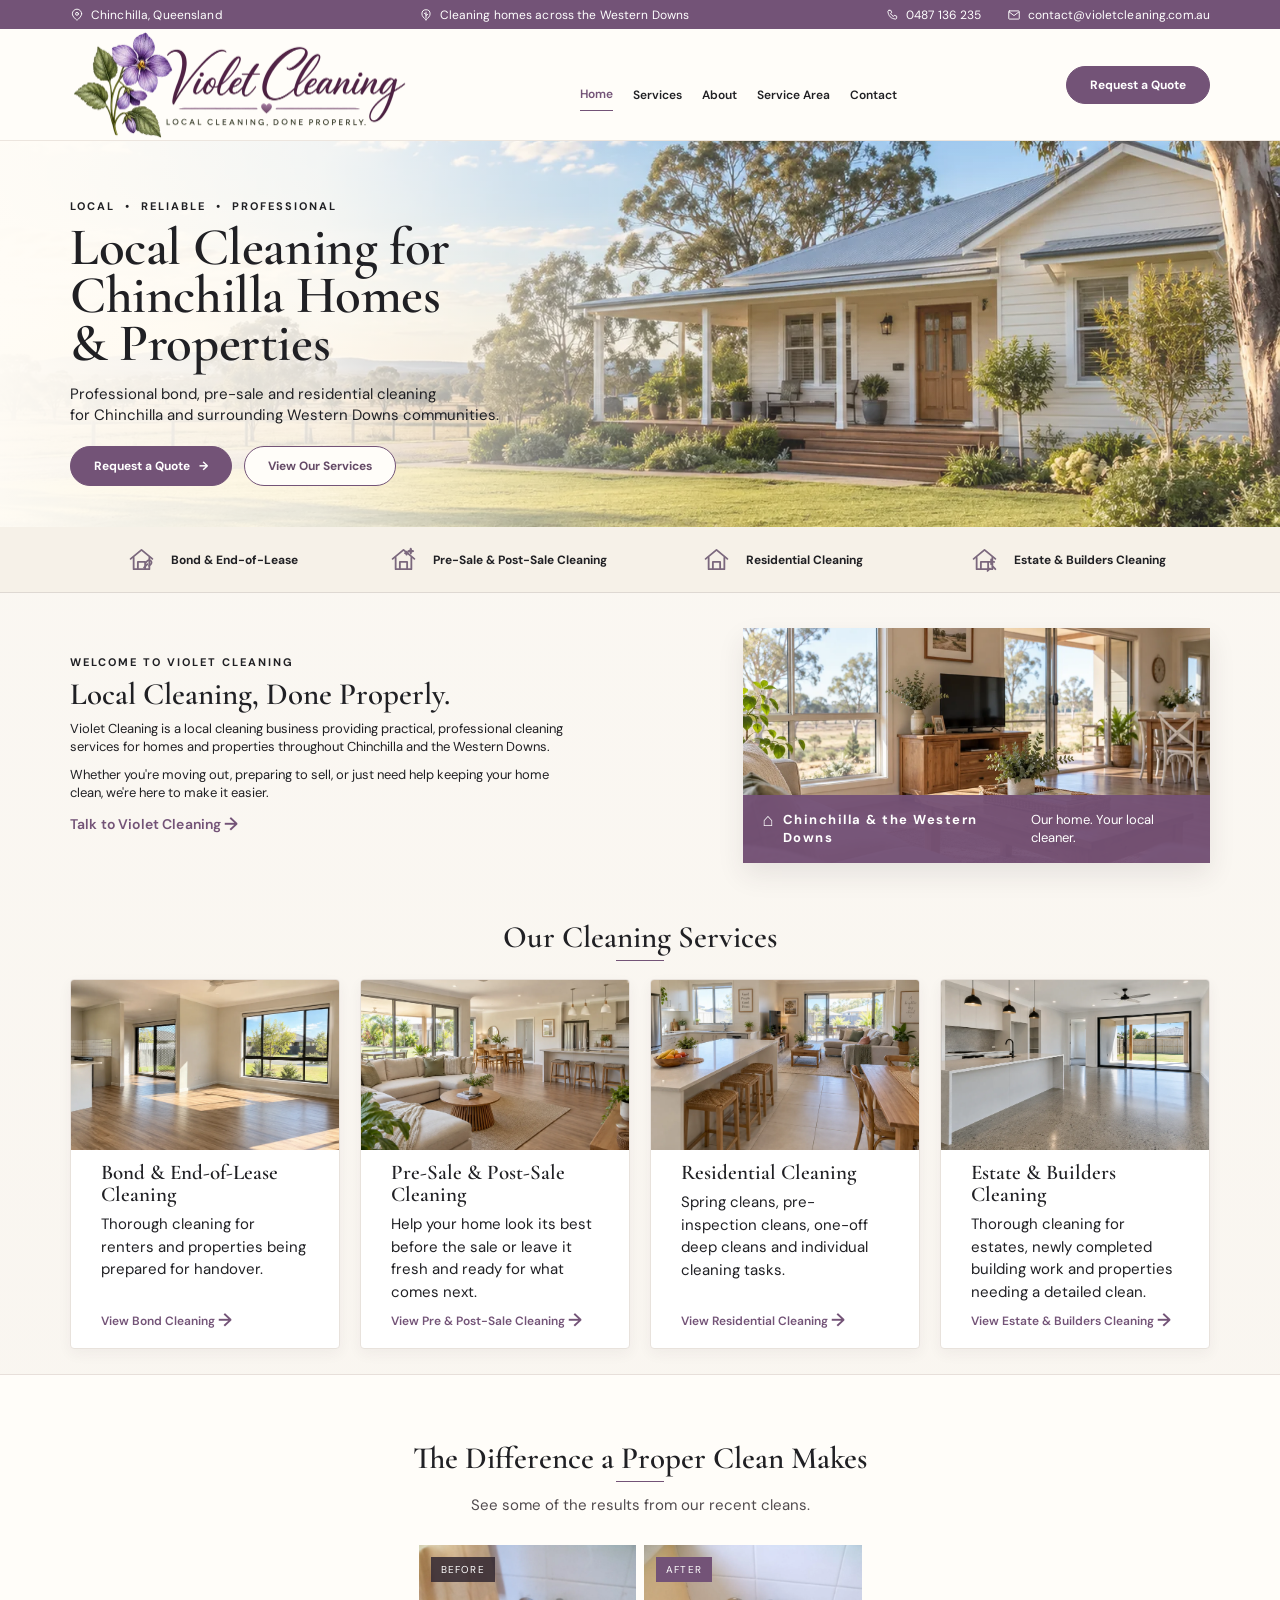
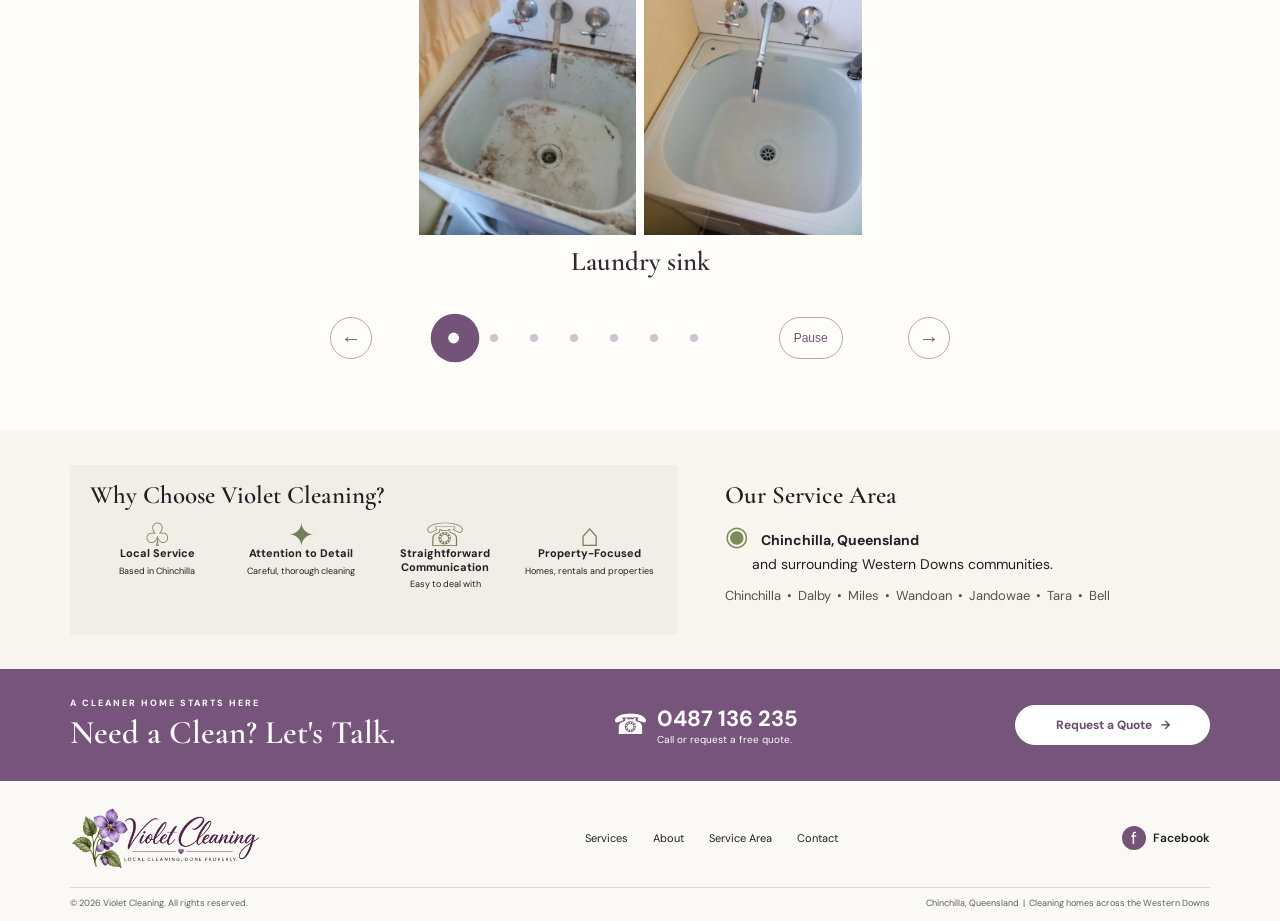
==== commit ff0b7f54: "feat: improve accessibility, SEO, and image performance" ====
--- a/index.html
+++ b/index.html
@@ -4,15 +4,15 @@
   <meta charset="UTF-8">
   <meta name="viewport" content="width=device-width, initial-scale=1.0">
   <meta name="description" content="Violet Cleaning provides practical, professional cleaning for homes and properties throughout Chinchilla and the Western Downs.">
-  <title>Violet Cleaning | Local Cleaning, Done Properly</title>
+  <title>Violet Cleaning | Cleaning Services in Chinchilla &amp; Western Downs</title>
   <meta property="og:type" content="website">
-  <meta property="og:title" content="Violet Cleaning | Local Cleaning, Done Properly">
+  <meta property="og:title" content="Violet Cleaning | Cleaning Services in Chinchilla &amp; Western Downs">
   <meta property="og:description" content="Violet Cleaning provides practical, professional cleaning for homes and properties throughout Chinchilla and the Western Downs.">
   <link rel="canonical" href="https://violetcleaning.com.au/">
   <meta property="og:url" content="https://violetcleaning.com.au/">
   <meta property="og:image" content="https://violetcleaning.com.au/hero-home.webp">
   <meta name="twitter:card" content="summary_large_image">
-  <meta name="twitter:title" content="Violet Cleaning | Local Cleaning, Done Properly">
+  <meta name="twitter:title" content="Violet Cleaning | Cleaning Services in Chinchilla &amp; Western Downs">
   <meta name="twitter:description" content="Violet Cleaning provides practical, professional cleaning for homes and properties throughout Chinchilla and the Western Downs.">
   <meta name="twitter:image" content="https://violetcleaning.com.au/hero-home.webp">
   <link rel="icon" href="favicon.ico?v=1" sizes="any">
@@ -28,6 +28,7 @@
   <link rel="stylesheet" href="style.css?v=32">
 </head>
 <body>
+  <a class="skip-link" href="#top">Skip to main content</a>
   <div class="utility-bar">
     <div class="container utility-inner">
       <span class="utility-item"><svg aria-hidden="true" viewBox="0 0 24 24"><path d="M20 10c0 5-8 11-8 11S4 15 4 10a8 8 0 1 1 16 0Z"/><circle cx="12" cy="10" r="2.5"/></svg>Chinchilla, Queensland</span>
@@ -39,10 +40,10 @@
   <header class="site-header">
     <div class="container nav-wrap">
       <a class="brand" href="#top" aria-label="Violet Cleaning home">
-        <img class="brand-logo" src="logo.png" alt="Violet Cleaning" width="2172" height="724">
+        <img class="brand-logo" src="logo.webp" alt="Violet Cleaning" width="680" height="227">
       </a>
-      <button class="menu-toggle" aria-label="Open menu" aria-expanded="false">☰</button>
-      <nav class="nav-links" aria-label="Main navigation">
+      <button class="menu-toggle" aria-label="Open menu" aria-expanded="false" aria-controls="main-navigation">☰</button>
+      <nav id="main-navigation" class="nav-links" aria-label="Main navigation">
         <a class="active" href="#top">Home</a><a href="#services">Services</a><a href="#about">About</a><a href="#area">Service Area</a><a href="#contact">Contact</a>
         <a class="button button-small" href="https://form.jotform.com/262555036762056">Request a Quote</a>
       </nav>
@@ -161,10 +162,10 @@
     <section class="cta" id="contact"><div class="container cta-inner"><div><p class="eyebrow">A CLEANER HOME STARTS HERE</p><h2>Need a Clean? Let's Talk.</h2></div><a class="cta-phone" href="tel:0487136235">☎ <span><b>0487 136 235</b><small>Call or request a free quote.</small></span></a><a class="button button-light" href="https://form.jotform.com/262555036762056">Request a Quote &nbsp; →</a></div></section>
   </main>
 
-  <footer><div class="container footer-inner"><a class="brand" href="#top"><img class="brand-logo" src="logo.png" alt="Violet Cleaning" width="2172" height="724"></a><div class="footer-links"><a href="#services">Services</a><a href="#about">About</a><a href="#area">Service Area</a><a href="#contact">Contact</a></div><a class="social" href="https://www.facebook.com/VioletCleaningQLD" target="_blank" rel="noopener noreferrer" aria-label="Facebook"><span aria-hidden="true">f</span><span>Facebook</span></a></div><div class="container copyright">© 2026 Violet Cleaning. All rights reserved.<span>Chinchilla, Queensland &nbsp;|&nbsp; Cleaning homes across the Western Downs</span></div></footer>
+  <footer><div class="container footer-inner"><a class="brand" href="#top"><img class="brand-logo" src="logo.webp" alt="Violet Cleaning" width="680" height="227"></a><div class="footer-links"><a href="#services">Services</a><a href="#about">About</a><a href="#area">Service Area</a><a href="#contact">Contact</a></div><a class="social" href="https://www.facebook.com/VioletCleaningQLD" target="_blank" rel="noopener noreferrer" aria-label="Facebook"><span aria-hidden="true">f</span><span>Facebook</span></a></div><div class="container copyright">© 2026 Violet Cleaning. All rights reserved.<span>Chinchilla, Queensland &nbsp;|&nbsp; Cleaning homes across the Western Downs</span></div></footer>
   <script src="script.js?v=32"></script>
   <script type="application/ld+json">
-  {"@context":"https://schema.org","@type":"LocalBusiness","name":"Violet Cleaning","url":"https://violetcleaning.com.au/","telephone":"0487 136 235","email":"contact@violetcleaning.com.au","areaServed":["Chinchilla","Western Downs"],"sameAs":["https://www.facebook.com/VioletCleaningQLD"]}
+  {"@context":"https://schema.org","@type":"CleaningService","@id":"https://violetcleaning.com.au/#business","name":"Violet Cleaning","url":"https://violetcleaning.com.au/","logo":"https://violetcleaning.com.au/logo.webp","image":"https://violetcleaning.com.au/hero-home.webp","description":"Professional bond, pre-sale, residential and estate cleaning in Chinchilla and the Western Downs.","telephone":"+61 487 136 235","email":"contact@violetcleaning.com.au","serviceType":["Bond cleaning","Pre-sale cleaning","Post-sale cleaning","Residential cleaning","Estate and builders cleaning"],"areaServed":[{"@type":"Place","name":"Chinchilla"},{"@type":"Place","name":"Western Downs"}],"sameAs":["https://www.facebook.com/VioletCleaningQLD"]}
   </script>
 </body>
 </html>
--- a/style.css
+++ b/style.css
@@ -1,4 +1,5 @@
 			/* Refinement pass: keep the existing layout, but give its controls a clearer visual system. */
+			.skip-link{position:absolute;left:12px;top:-100px;z-index:1000;padding:10px 14px;background:#fff;color:#654b67;border:2px solid var(--plum);font-weight:600;transition:top .15s ease}.skip-link:focus{top:12px}
 			.utility-item{display:inline-flex;align-items:center;gap:7px}.utility-item svg{width:14px;height:14px;fill:none;stroke:currentColor;stroke-width:1.6;stroke-linecap:round;stroke-linejoin:round;flex:none}.utility-contact{align-items:center}.service-strip{background:#f6f1e8}.strip-grid{height:68px}.strip-grid span{gap:12px}.strip-grid span svg{width:29px;height:29px;fill:none;stroke:#7b687d;stroke-width:1.45;stroke-linecap:round;stroke-linejoin:round;flex:none}.strip-grid span b{font-size:12px}.nav-links{margin-left:-18px;gap:20px}.nav-links a:not(.button){padding-left:2px;padding-right:2px}.hero-content{padding-top:55px}.hero h1{line-height:.91;margin-bottom:16px}.hero-copy{margin-bottom:20px}.hero-actions{gap:12px}.hero-actions .button,.nav-links .button-small{background:var(--plum);border-color:var(--plum);border-radius:30px}.hero-actions .button:hover,.nav-links .button-small:hover{background:#5f4263;color:#fff}.button{transition:transform .2s ease,background .2s ease,box-shadow .2s ease}.button:hover{transform:translateY(-1px);box-shadow:0 5px 12px #7353772e}
 			@media(max-width:900px){.nav-links{margin-left:0;gap:0}.hero-content{padding-top:43px}.hero h1{line-height:.94;margin-bottom:15px}.hero-copy{margin-bottom:18px}.strip-grid{height:auto;padding:15px 0;gap:16px}.strip-grid span{gap:10px}.strip-grid span svg{width:27px;height:27px}}
 			@media(max-width:480px){.utility-item svg{width:13px;height:13px}.strip-grid span svg{width:26px;height:26px}.strip-grid span b{font-size:11px}.hero-actions{flex-wrap:wrap}.hero-actions .button{min-height:44px}.hero-content{padding-top:40px}}
@@ -158,4 +159,11 @@
 .bond-exclusions details[open] summary::after{content:'−'}
 .bond-exclusions-content{padding:0 24px 14px}
 .bond-exclusions-content p{color:#514b4e;font-size:13px;line-height:1.55;margin:0}
-@media(max-width:600px){.bond-checklist-download{display:block}.bond-checklist-download a{display:block;margin-top:6px}}+@media(max-width:600px){.bond-checklist-download{display:block}.bond-checklist-download a{display:block;margin-top:6px}}
+
+/* Use CSS escapes for generated symbols so they render consistently across local and hosted files. */
+.service-list li::before,.service-list-expandable summary::before,.bond-exclusions summary::before{content:"\2192"}
+.bond-checklist .checklist li::before,.bond-prep-note li::before{content:"\2713"}
+.bond-exclusions details[open] summary::after{content:"\2212"}
+.bond-checklist-download a span{font-size:0}.bond-checklist-download a span::after{content:"\2192";font-size:18px}
+.service-info-section .service-page-note span{position:relative;padding-left:20px}.service-info-section .service-page-note span::before{content:"\2713";position:absolute;left:0;color:var(--plum);font-weight:700}
